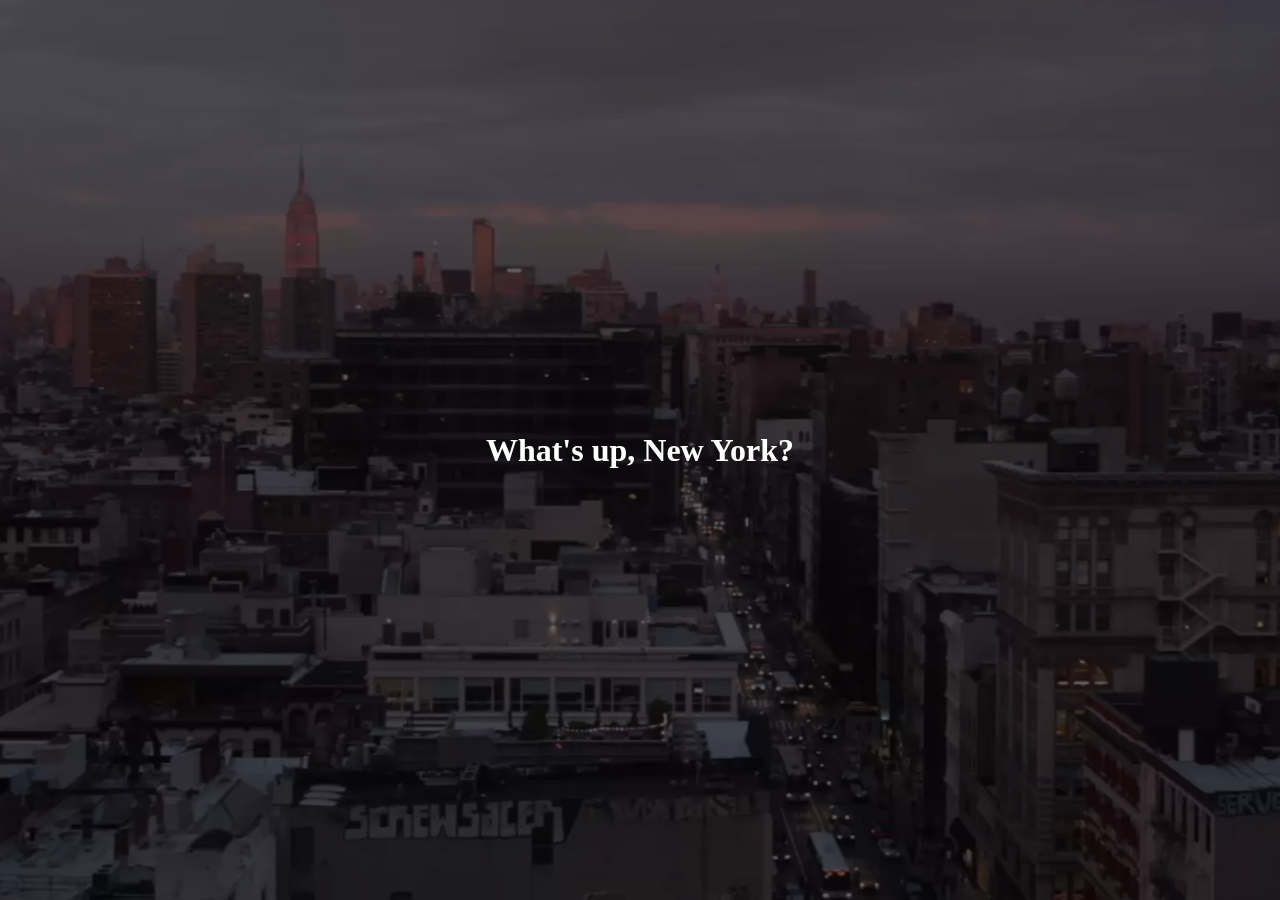
==== index.html @ 73c41976 "init" ====
<!DOCTYPE html>
<html lang="en" dir="ltr">
    <head>
        <meta charset="utf-8">
        <title>Video Cover</title>
        <link rel="stylesheet" href="https://cdnjs.cloudflare.com/ajax/libs/animate.css/3.5.2/animate.min.css">
        <link rel="stylesheet" href="style.css">
    </head>
    <body>
        <div class="homepage-hero-module">
            <div class="video-container">
                <div class="filter"></div>
                <video autoplay loop class="fillWidth">
                    <source src="video/Pink_Mood_NYC.mp4" type="video/mp4" />Your browser does not support the video tag. I suggest you upgrade your browser.
                    <source src="video/Pink_Mood_NYC.webm" type="video/webm" />Your browser does not support the video tag. I suggest you upgrade your browser.
                </video>
                <div class="poster hidden">
                    <img src="video/Pink_Mood_NYC.jpg" alt="NYC Cover">
                </div>
                <div class="hero">
                    <h1>What's up, New York?</h1>
                </div>
            </div>
        </div>

        <script
          src="https://code.jquery.com/jquery-3.3.1.min.js"
          integrity="sha256-FgpCb/KJQlLNfOu91ta32o/NMZxltwRo8QtmkMRdAu8="
          crossorigin="anonymous">
        </script>
        <script src="script.js" charset="utf-8"></script>

    </body>
</html>
---- style.css ----
body{
    margin: 0;
    padding: 0;
}
.homepage-hero-module {
    border-right: none;
    border-left: none;
    position: relative;
}
.no-video .video-container video,
.touch .video-container video {
    display: none;
}
.no-video .video-container .poster,
.touch .video-container .poster {
    display: block !important;
}
.video-container {
    position: relative;
    bottom: 0%;
    left: 0%;
    height: 100%;
    width: 100%;
    overflow: hidden;
    background: #fff;
}
.video-container .hero {
    width: 100%;
    height: 100vh;
    z-index: 200;
    position: absolute;
    display: flex;
    justify-content: center;
    align-items: center;
}
.video-container .hero h1 {
    color: #fff;
}
.video-container .poster.hidden {
    display: none;
}
.video-container .poster img {
    width: 100%;
    bottom: 0;
    position: absolute;
}
.video-container .filter {
    z-index: 100;
    position: absolute;
    background: rgba(0, 0, 0, 0.6);
    width: 100%;
}
.video-container video {
    position: absolute;
    z-index: 0;
    bottom: 0;
}
.video-container video.fillWidth {
    width: 100%;
}
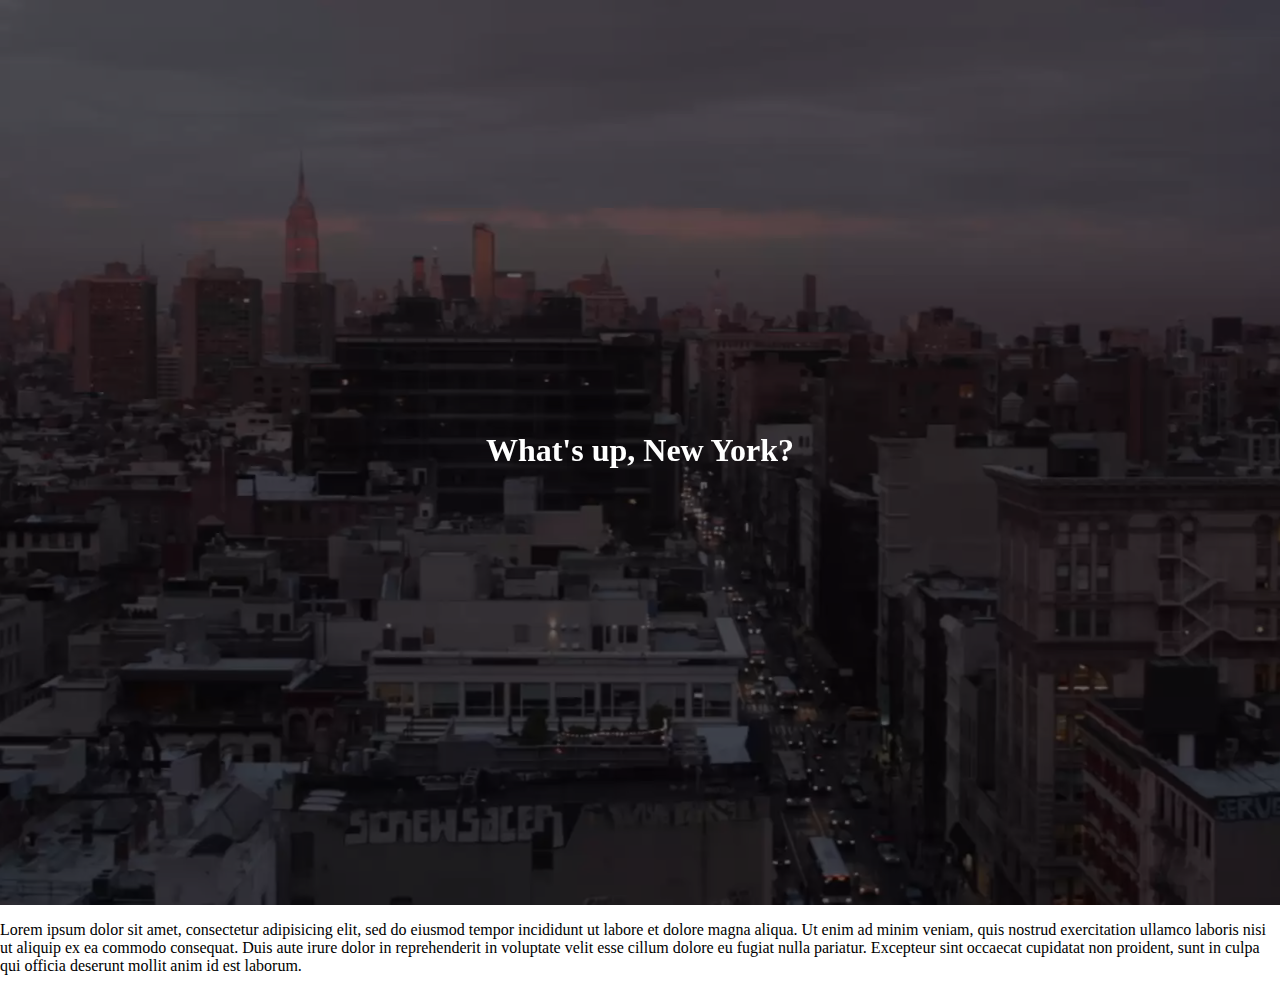
==== commit bc906953: "fix" ====
--- a/index.html
+++ b/index.html
@@ -22,6 +22,9 @@
                 </div>
             </div>
         </div>
+        <section>
+            <p>Lorem ipsum dolor sit amet, consectetur adipisicing elit, sed do eiusmod tempor incididunt ut labore et dolore magna aliqua. Ut enim ad minim veniam, quis nostrud exercitation ullamco laboris nisi ut aliquip ex ea commodo consequat. Duis aute irure dolor in reprehenderit in voluptate velit esse cillum dolore eu fugiat nulla pariatur. Excepteur sint occaecat cupidatat non proident, sunt in culpa qui officia deserunt mollit anim id est laborum.</p>
+        </section>
 
         <script
           src="https://code.jquery.com/jquery-3.3.1.min.js"
--- a/style.css
+++ b/style.css
@@ -49,6 +49,7 @@
     position: absolute;
     background: rgba(0, 0, 0, 0.6);
     width: 100%;
+    height: 100%;
 }
 .video-container video {
     position: absolute;
